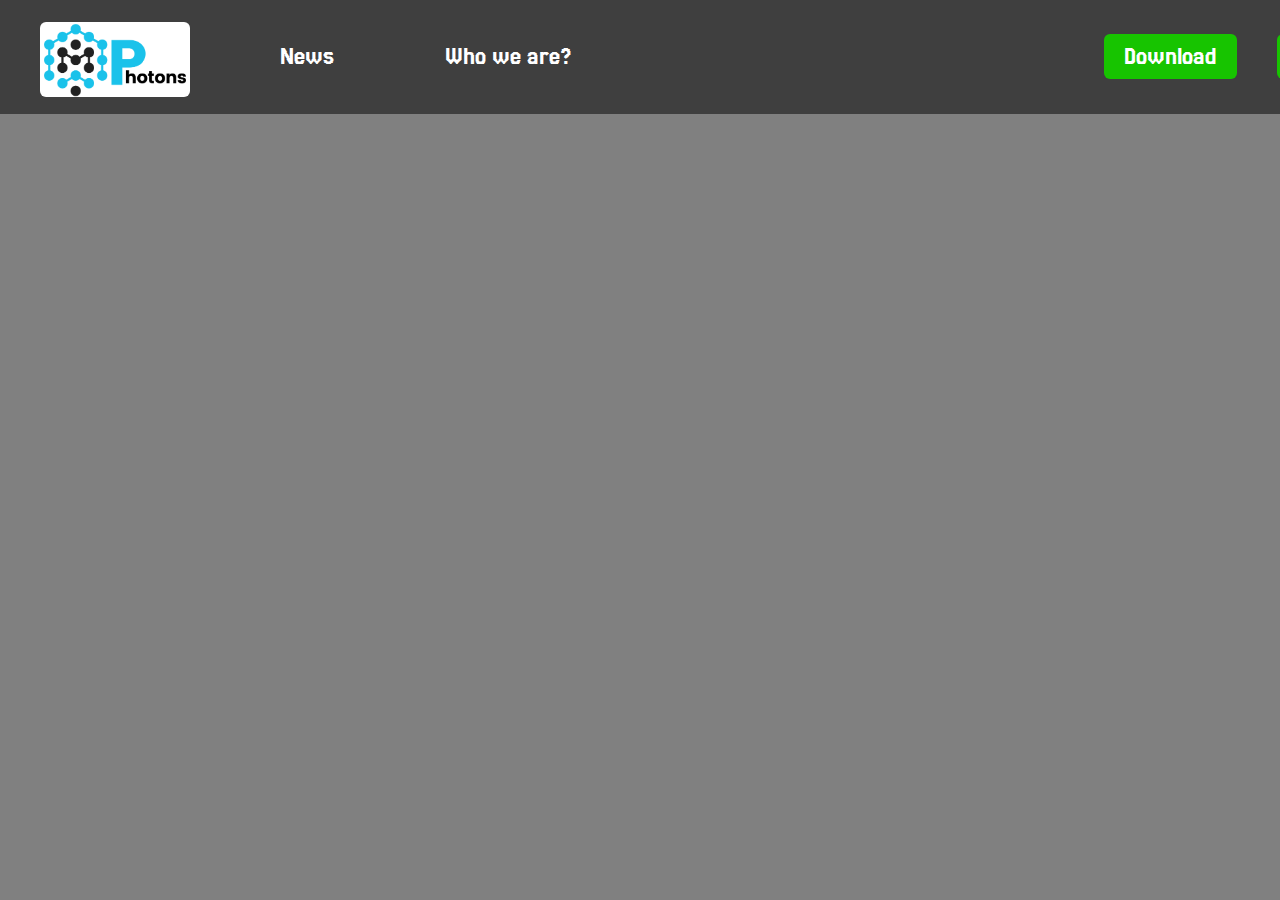
==== index.html @ 265318c2 "Committed the index" ====
<!DOCTYPE html>
<html lang="en">
<head>
    <meta charset="UTF-8">
    <meta name="viewport" content="width=device-width, initial-scale=1.0">
    <link rel="stylesheet" href="main.css">
    <link rel="preconnect" href="https://fonts.googleapis.com">
    <link rel="preconnect" href="https://fonts.gstatic.com" crossorigin>
    <link href="https://fonts.googleapis.com/css2?family=Jersey+25&display=swap" rel="stylesheet">
    <link rel="icon" href="favico.png" type="image/x-icon">
    <title>Photons Studios</title>
</head>
<body>
    <div class="container">
        <div class="black-strip">
            <a href="index.html">
                <img class="imge" src="Logo.png">
            </a>
            <a href="news.html" class="news-button">News&ensp;&ensp;&ensp;&ensp;&ensp;&ensp;&ensp;</a>
            <div class="dropdown">
                <span class="dropbtn">Who we are?</span>
                <div class="dropdown-content">
                    <a href="abt.html">About us</a>
                    <a href="abcr.html">About the creators</a>
                    <a href="abg.html">About the game</a>
                </div>
            </div>    
            <a href="link to download the game here" class="sign">Download </a>
            <a href="register.html" class="sign">Sign up</a>
        </div>
    </div>
    <script src="main.js"></script>

    <style>
        /* Add your mobile-specific CSS here */
        @media screen and (max-width: 600px) {
            /* Example styles for mobile devices */
            .container {
        width: 100%;
        padding: 0; /* Reset padding to ensure full width */
        margin: 0; /* Reset margin to ensure full width */
    }
    
    .black-strip {
        width: 100%;
        padding: 10px;
        margin: 0; /* Reset margin to ensure full width */
    }
            .news-button, .sign, .black-strip a, .imge, .dropdown-content a, .dropbtn {
        font-size: 18px;
    }

    .sign {
        padding: 8px 16px;
        left: 20px;
    }

    .imge {
        width: 100px;
        margin-right: 20px;
        margin-top: 5px;
        margin-left: 10px;
    }

    .black-strip {
        padding: 8px;
    }

    .dropdown-content {
        min-width: 150px;
        left: -16px;
    }

    .dropdown-content a {
        padding: 8px 12px;
        font-size: 14px;
    }
}
        
    </style>
</body>
</html>
---- main.css ----
body {
    background-color: #808080;
    margin: 0;
    padding: 0;
}

.container {
    position: relative;
width: 100%;
}
.black-strip {
    padding: 12px 0;
    text-align: left;
    font-size: 19px;
    color: #000000;
    background-color: rgb(63, 63, 63);
    width: 100%; /* Set width to 100% */
    display: flex;
    align-items: center;
}

.news-button {
    font-size: 25px;
    font-family: "Jersey 25", sans-serif;
    font-weight: 500;
    font-style: normal;
    position: relative;
    color: white;
    text-decoration: none;
}

.news-button::after {
    content: '';
    position: absolute;
    left: -15px;
    bottom: -15px;
    width: 60%;
    height: 4px;
    border-radius: 4px;
    background-color: transparent;
    transition: background-color 0.3s;
}

.news-button:hover::after {
    background-color: #ffffff;
}

.sign {
    font-size: 25px;
    font-family: "Jersey 25", sans-serif;
    font-weight: 500;
    font-style: normal;
    position: relative;
    left: 40%;
    color: white;
    text-decoration: none;
    padding: 10px 20px; /* Adjust padding as needed */
    border-radius: 6px; /* Adjust border-radius for curved edges */
    background-color: #17c400; /* Change to red */
    transition: background-color 0.3s, box-shadow 0.3s; /* Add transitions */
}

.sign:hover {
    background-color: #0e7500; /* Darker red on hover */
    color: white;
}




.black-strip a {
    color: #ffffff;
    text-decoration: none;
    margin: 0 20px;
}

.content {
    margin-top: 20px;
    margin-left: 20px;
}

.imge {
    width: 150px;
    border-radius: 6px;
    height: auto;
    margin-right: 50px;
    margin-top: 10px;
    margin-left: 20px;
}


/* Style the dropdown button */
.dropdown {
    position: relative;
}

.dropdown-content {
    display: none;
    position: absolute;
    min-width: 190px;
    left: -26px;
    box-shadow: 0 8px 16px 0 rgba(0, 0, 0, 0.2);
    border-radius: 6px;
    z-index: 1;
    background-color: #f9f9f9;
    padding: 10px 0;
    opacity: 0;
    transition: opacity 0.3s ease; /* Adding transition for opacity */
    animation: In 0.3s forwards; /* Text sliding-in animation */
}
@keyframes In {
    from {
        transform: translateX(-40%);
    }
    to {
        transform: translateX(0);
        opacity: 1;
    }
}
.dropdown:hover .dropdown-content {
    display: block;
    opacity: 1; /* Fade-in effect */
}

.dropdown-content a {
    display: block;
    padding: 8px 15px;
    text-decoration: none;
    color: black;
    font-size: 17px;
    font-family: "Roboto Condensed", sans-serif;
    font-style: normal;
    opacity: 0;
    white-space: nowrap; /* Prevents wrapping */
    overflow: hidden; /* Hides overflowed text */
    animation: slideIn 0.5s forwards; /* Text sliding-in animation */
}

@keyframes slideIn {
    from {
        transform: translateX(-40%);
    }
    to {
        transform: translateX(0);
        opacity: 1;
    }
}


.dropdown-content a {
    display: block;
    padding: 8px 15px;
    text-decoration: none;
    color: black;
    font-size: 17px;
    font-family: "Roboto Condensed", sans-serif;
    font-style: normal;
    opacity: 0;
    transition: opacity 0.3s ease; /* Adding transition for opacity */
}

.dropdown-content a:hover {
    background-color: #e4e4e4;
    border-radius: 6px;
    position: relative;
    opacity: 1; /* Text fade-in effect on hover */
}

.dropdown-content a:hover::before {
    content: '';
    position: absolute;
    top: 0;
    left: 0;
    width: 100%;
    height: 3px;
    border-radius: 4px;
    background-color: #727272;
}

.dropbtn {
    background: none;
    border: none;
    font-size: 25px;
    font-family: "Jersey 25", sans-serif;
    font-weight: 500; 
    font-style: normal;
    text-decoration: none;
    color: #ffffff;
    cursor: pointer;
    padding: 0;
}
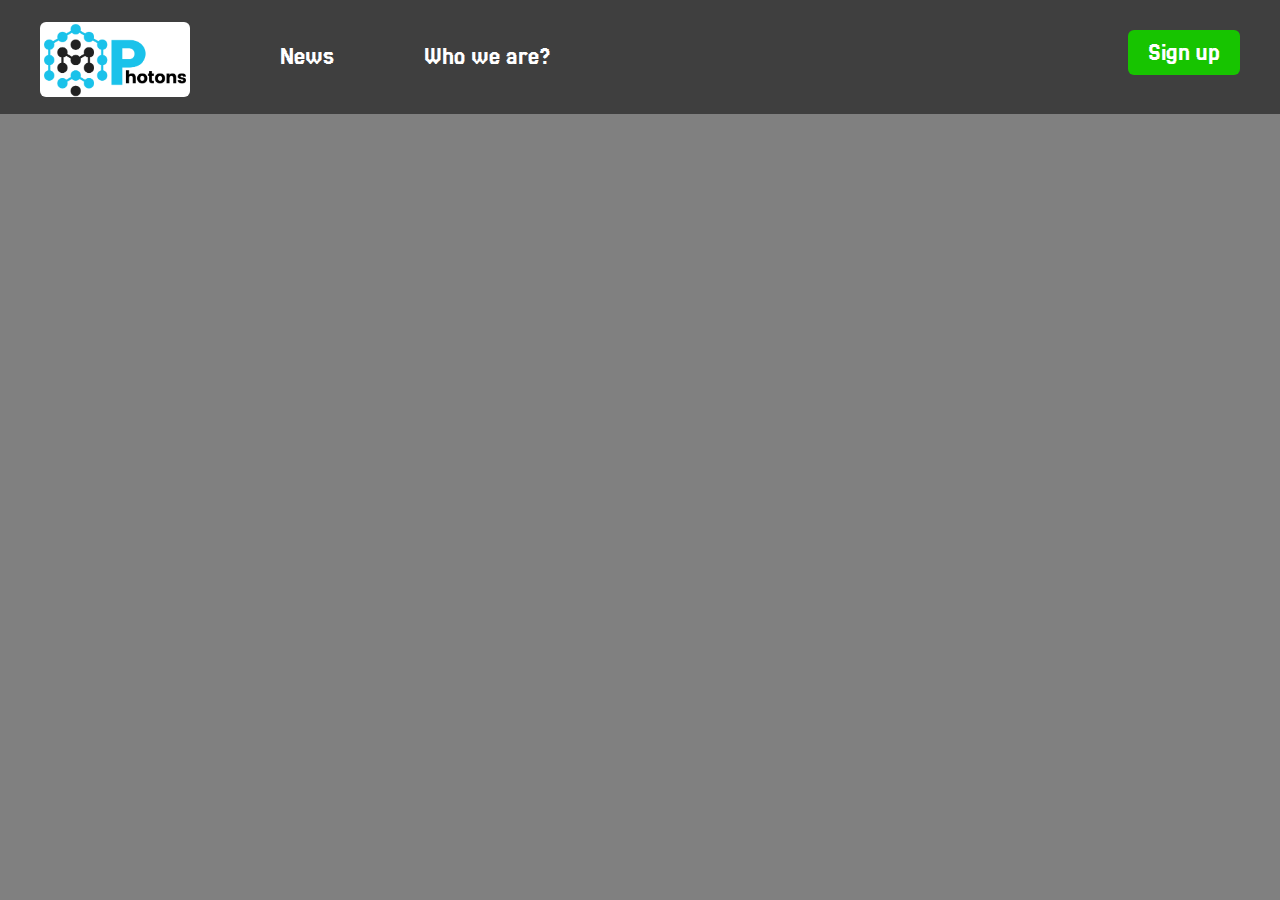
==== commit 95d7e183: "Add files via upload" ====
--- a/index.html
+++ b/index.html
@@ -16,7 +16,7 @@
             <a href="index.html">
                 <img class="imge" src="Logo.png">
             </a>
-            <a href="news.html" class="news-button">News&ensp;&ensp;&ensp;&ensp;&ensp;&ensp;&ensp;</a>
+            <a href="news.html" class="news-button">News</a>
             <div class="dropdown">
                 <span class="dropbtn">Who we are?</span>
                 <div class="dropdown-content">
@@ -25,58 +25,10 @@
                     <a href="abg.html">About the game</a>
                 </div>
             </div>    
-            <a href="link to download the game here" class="sign">Download </a>
             <a href="register.html" class="sign">Sign up</a>
         </div>
     </div>
     <script src="main.js"></script>
 
-    <style>
-        /* Add your mobile-specific CSS here */
-        @media screen and (max-width: 600px) {
-            /* Example styles for mobile devices */
-            .container {
-        width: 100%;
-        padding: 0; /* Reset padding to ensure full width */
-        margin: 0; /* Reset margin to ensure full width */
-    }
-    
-    .black-strip {
-        width: 100%;
-        padding: 10px;
-        margin: 0; /* Reset margin to ensure full width */
-    }
-            .news-button, .sign, .black-strip a, .imge, .dropdown-content a, .dropbtn {
-        font-size: 18px;
-    }
-
-    .sign {
-        padding: 8px 16px;
-        left: 20px;
-    }
-
-    .imge {
-        width: 100px;
-        margin-right: 20px;
-        margin-top: 5px;
-        margin-left: 10px;
-    }
-
-    .black-strip {
-        padding: 8px;
-    }
-
-    .dropdown-content {
-        min-width: 150px;
-        left: -16px;
-    }
-
-    .dropdown-content a {
-        padding: 8px 12px;
-        font-size: 14px;
-    }
-}
-        
-    </style>
 </body>
 </html>
--- a/main.css
+++ b/main.css
@@ -7,8 +7,9 @@
 
 .container {
     position: relative;
-width: 100%;
+    width: 100%;
 }
+
 .black-strip {
     padding: 12px 0;
     text-align: left;
@@ -20,15 +21,6 @@
     align-items: center;
 }
 
-.news-button {
-    font-size: 25px;
-    font-family: "Jersey 25", sans-serif;
-    font-weight: 500;
-    font-style: normal;
-    position: relative;
-    color: white;
-    text-decoration: none;
-}
 
 .news-button::after {
     content: '';
@@ -51,8 +43,9 @@
     font-family: "Jersey 25", sans-serif;
     font-weight: 500;
     font-style: normal;
-    position: relative;
-    left: 40%;
+    position: fixed;
+    top: 30px; /* Adjust this value to move it down */
+    right: 20px;
     color: white;
     text-decoration: none;
     padding: 10px 20px; /* Adjust padding as needed */
@@ -60,6 +53,8 @@
     background-color: #17c400; /* Change to red */
     transition: background-color 0.3s, box-shadow 0.3s; /* Add transitions */
 }
+
+
 
 .sign:hover {
     background-color: #0e7500; /* Darker red on hover */
@@ -177,7 +172,6 @@
     border-radius: 4px;
     background-color: #727272;
 }
-
 .dropbtn {
     background: none;
     border: none;
@@ -189,4 +183,16 @@
     color: #ffffff;
     cursor: pointer;
     padding: 0;
+    margin-left: 70px; /* Adjust margin as needed */
 }
+
+.news-button {
+    font-size: 25px;
+    font-family: "Jersey 25", sans-serif;
+    font-weight: 500;
+    font-style: normal;
+    position: relative;
+    color: white;
+    text-decoration: none;
+    margin-left: 0; /* Reset margin */
+}
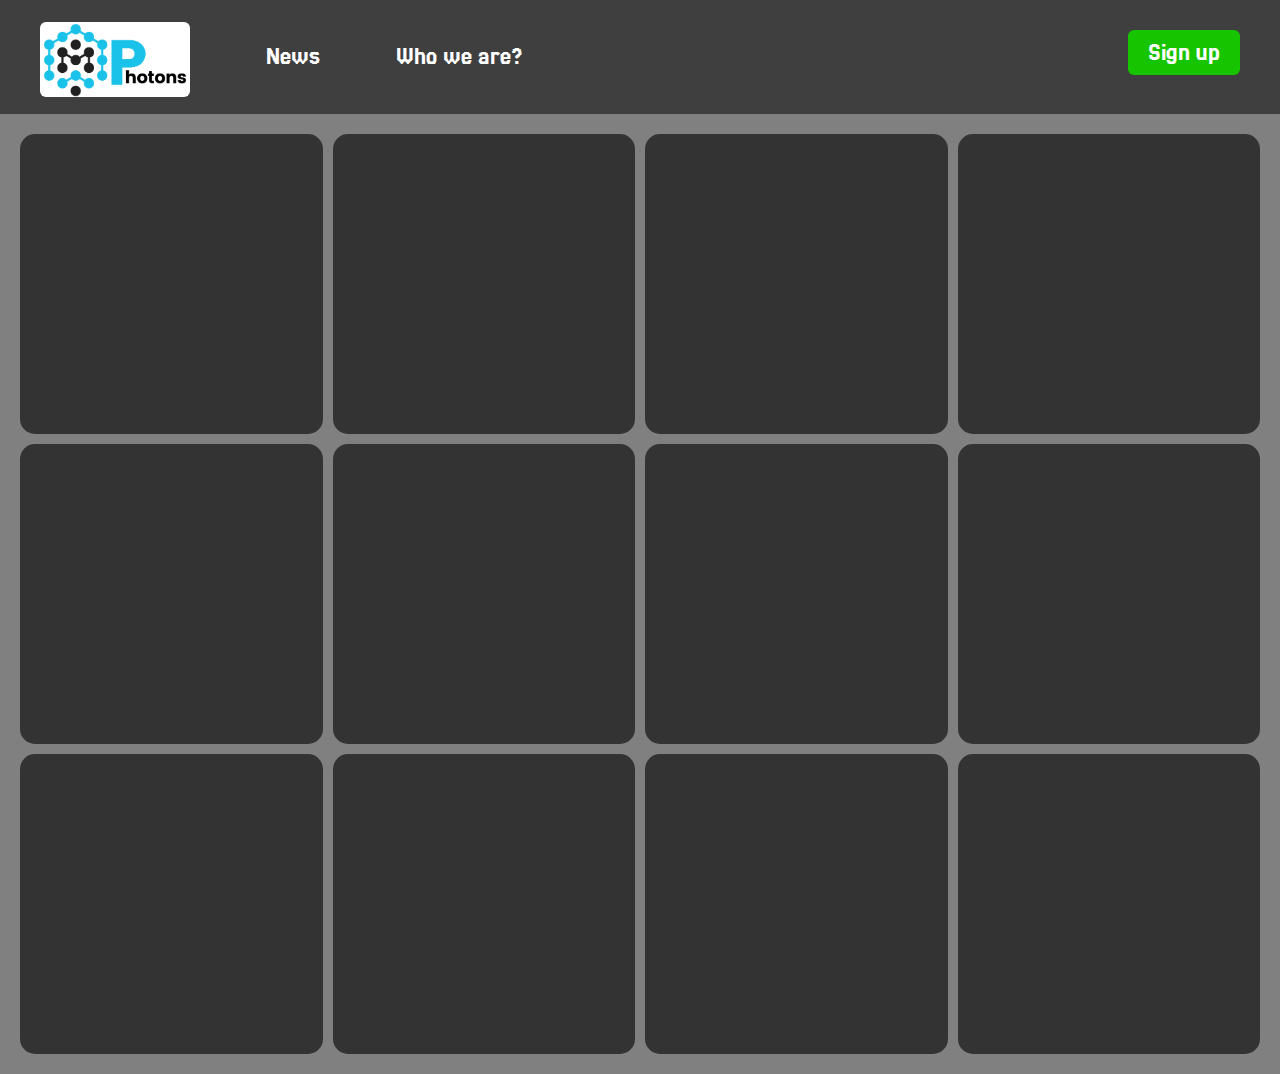
==== commit 604aec5c: "Add files via upload" ====
--- a/index.html
+++ b/index.html
@@ -16,9 +16,9 @@
             <a href="index.html">
                 <img class="imge" src="Logo.png">
             </a>
-            <a href="news.html" class="news-button">News</a>
+            <button class="news-button" onclick="location.href='news.html'">News</button>
             <div class="dropdown">
-                <span class="dropbtn">Who we are?</span>
+                <button class="dropbtn">Who we are?</button>
                 <div class="dropdown-content">
                     <a href="abt.html">About us</a>
                     <a href="abcr.html">About the creators</a>
@@ -28,7 +28,90 @@
             <a href="register.html" class="sign">Sign up</a>
         </div>
     </div>
+    <div class="grid">
+        <!-- Grid items -->
+        <div class="grid-item"></div>
+        <div class="grid-item"></div>
+        <div class="grid-item"></div>
+        <div class="grid-item"></div>
+        <div class="grid-item"></div>
+        <div class="grid-item"></div>
+        <div class="grid-item"></div>
+        <div class="grid-item"></div>
+        <div class="grid-item"></div>
+        <div class="grid-item"></div>
+        <div class="grid-item"></div>
+        <div class="grid-item"></div>
+    </div>
+</div>
     <script src="main.js"></script>
 
+    <style>
+@media screen and (max-width: 600px) {
+    /* Adjusted styles for mobile devices */
+    .container {
+        width: 100%;
+    }
+    
+    .black-strip {
+        width: 100%;
+        padding: 8px 0; /* Decreased padding for smaller screens */
+    }
+    
+    .news-button, .sign, .black-strip a, .imge, .dropdown-content a, .dropbtn {
+        font-size: 16px; /* Decreased font size for smaller screens */
+    }
+
+    .sign {
+        position: absolute;
+        top: 10px;
+        right: 0;
+        margin: 8px; /* Adjusted margin */
+    }
+
+    .imge {
+        width: 80px; /* Decreased width for smaller screens */
+        margin-right: 10px; /* Decreased margin for smaller screens */
+        margin-top: 0;
+        margin-left: 5px; /* Adjusted margin for smaller screens */
+    }
+
+    .black-strip {
+        padding: 8px 0; /* Decreased padding for smaller screens */
+    }
+
+    .dropdown-content {
+        min-width: 180px; /* Decreased min-width for smaller screens */
+        left: -12px; /* Adjusted left position */
+    }
+
+    .dropdown-content a {
+        padding: 8px 0; /* Decreased padding for smaller screens */
+        font-size: 16px; /* Decreased font size for smaller screens */
+    }
+
+    .dropbtn {
+        margin-left: 30px; /* Adjusted margin */
+    }
+    .grid {
+    display: grid;
+    grid-template-columns: repeat(2, 1fr);
+    grid-auto-rows: 200px; /* Adjust row height to make them smaller squares */
+    grid-gap: 10px; /* Adjust gap between grid items */
+    margin: 20px 20px; /* Adjust margin as needed */
+}
+
+.grid-item {
+    background-color: #333; /* Dark gray background color */
+    border-radius: 15px; /* Curved border */
+    transition: transform 0.3s ease; /* Smooth transition for hover effect */
+}
+
+.grid-item:hover {
+    transform: scale(1.05); /* Enlarge the box on hover */
+}
+
+}
+    </style>
 </body>
 </html>
--- a/main.css
+++ b/main.css
@@ -22,21 +22,7 @@
 }
 
 
-.news-button::after {
-    content: '';
-    position: absolute;
-    left: -15px;
-    bottom: -15px;
-    width: 60%;
-    height: 4px;
-    border-radius: 4px;
-    background-color: transparent;
-    transition: background-color 0.3s;
-}
-
-.news-button:hover::after {
-    background-color: #ffffff;
-}
+
 
 .sign {
     font-size: 25px;
@@ -94,7 +80,7 @@
     display: none;
     position: absolute;
     min-width: 190px;
-    left: -26px;
+    right: -39px;
     box-shadow: 0 8px 16px 0 rgba(0, 0, 0, 0.2);
     border-radius: 6px;
     z-index: 1;
@@ -146,21 +132,23 @@
 .dropdown-content a {
     display: block;
     padding: 8px 15px;
+    left: 10px;
     text-decoration: none;
     color: black;
     font-size: 17px;
     font-family: "Roboto Condensed", sans-serif;
     font-style: normal;
     opacity: 0;
-    transition: opacity 0.3s ease; /* Adding transition for opacity */
+    
 }
 
 .dropdown-content a:hover {
     background-color: #e4e4e4;
     border-radius: 6px;
     position: relative;
-    opacity: 1; /* Text fade-in effect on hover */
-}
+   
+}
+
 
 .dropdown-content a:hover::before {
     content: '';
@@ -192,7 +180,37 @@
     font-weight: 500;
     font-style: normal;
     position: relative;
+    background: transparent;
+    border: none;
     color: white;
     text-decoration: none;
     margin-left: 0; /* Reset margin */
 }
+.news-button::after {
+    content: '';
+    position: absolute;
+    left: 0; /* Adjusted left position */
+    top: 35px; /* Adjusted bottom position */
+    width: 100%; /* Span the entire width of the button */
+    height: 4px;
+    border-radius: 4px;
+    background-color: transparent;
+    transition: background-color 0.3s;
+}
+.grid {
+    display: grid;
+    grid-template-columns: repeat(4, 1fr);
+    grid-auto-rows: 300px; /* Adjust row height to make them smaller squares */
+    grid-gap: 10px; /* Adjust gap between grid items */
+    margin: 20px 20px; /* Adjust margin as needed */
+}
+
+.grid-item {
+    background-color: #333; /* Dark gray background color */
+    border-radius: 15px; /* Curved border */
+    transition: transform 0.3s ease; /* Smooth transition for hover effect */
+}
+
+.grid-item:hover {
+    transform: scale(1.05); /* Enlarge the box on hover */
+}
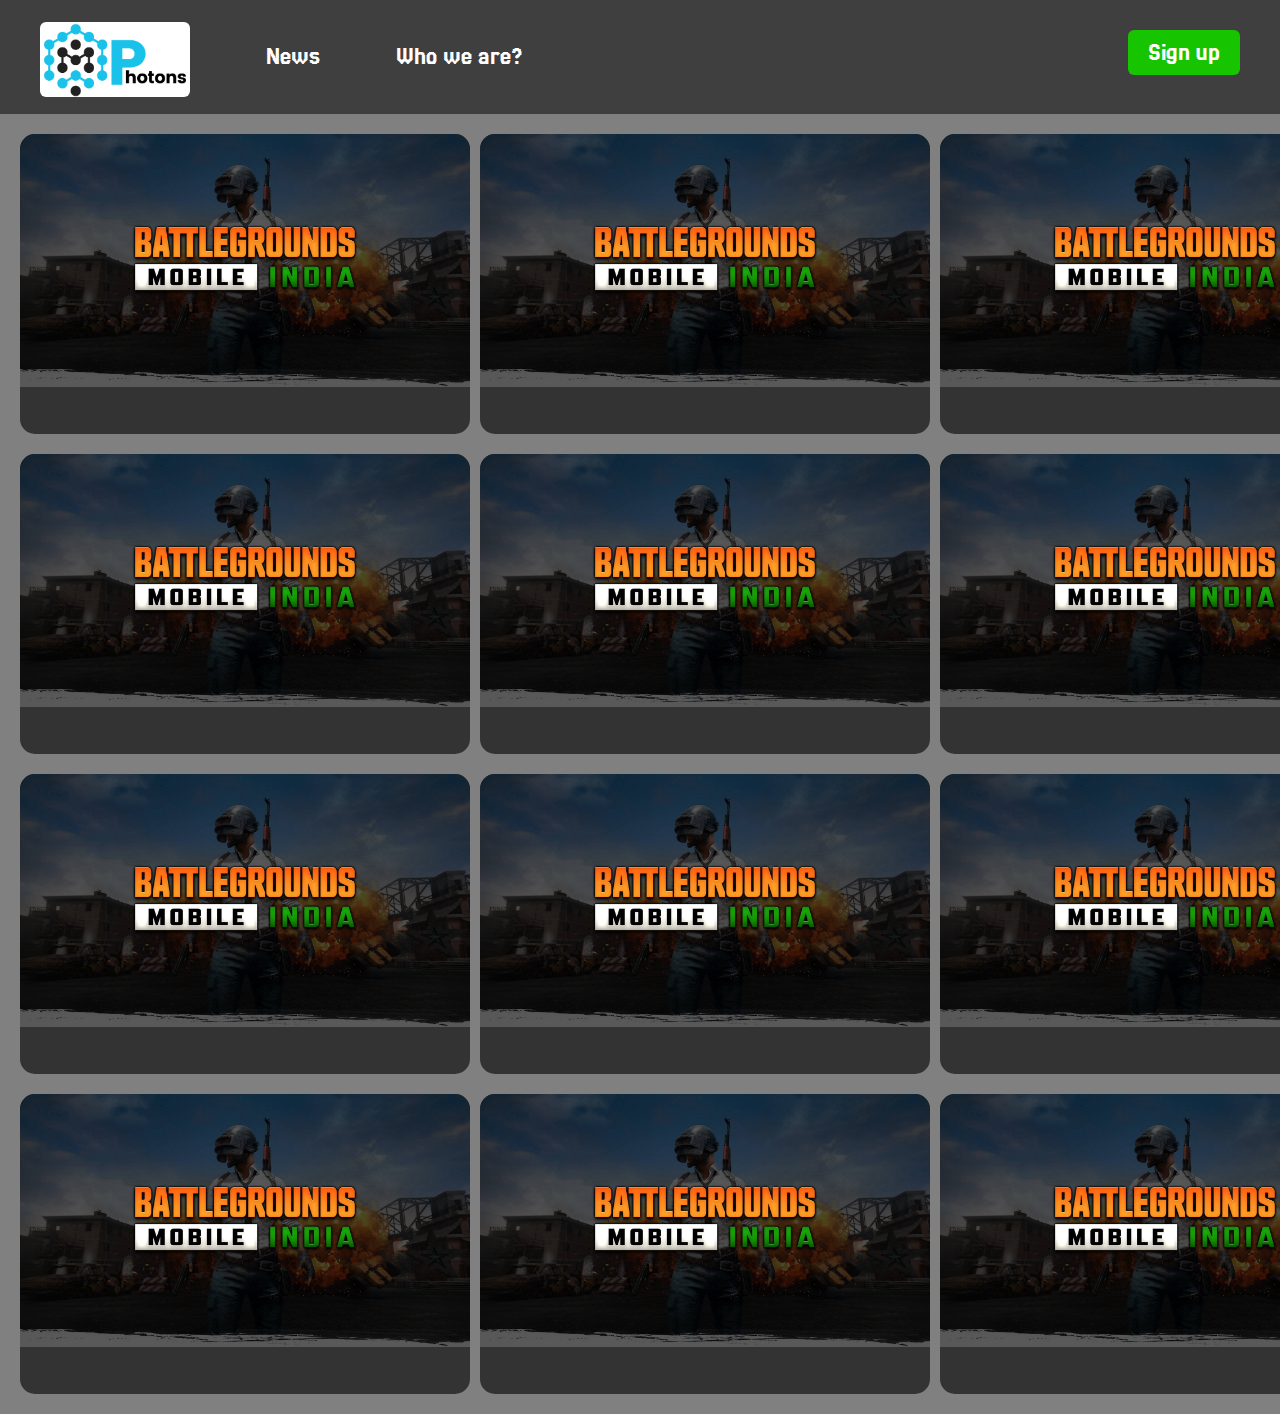
==== commit 248f0c71: "Add files via upload" ====
--- a/index.html
+++ b/index.html
@@ -29,26 +29,72 @@
         </div>
     </div>
     <div class="grid">
-        <!-- Grid items -->
-        <div class="grid-item"></div>
-        <div class="grid-item"></div>
-        <div class="grid-item"></div>
-        <div class="grid-item"></div>
-        <div class="grid-item"></div>
-        <div class="grid-item"></div>
-        <div class="grid-item"></div>
-        <div class="grid-item"></div>
-        <div class="grid-item"></div>
-        <div class="grid-item"></div>
-        <div class="grid-item"></div>
-        <div class="grid-item"></div>
+        <div class="grid-item">
+            <img class="grid-img" src="bgmi.jpg" alt="Image 1">
+        </div>
+        <div class="grid-item">
+            <img class="grid-img" src="bgmi.jpg" alt="Image 2">
+        </div>
+        <div class="grid-item">
+            <img class="grid-img" src="bgmi.jpg" alt="Image 3">
+        </div>
+        <div class="grid-item">
+            <img class="grid-img" src="bgmi.jpg" alt="Image 4">
+        </div>
     </div>
+    <div class="grid">
+        <div class="grid-item">
+            <img class="grid-img" src="bgmi.jpg" alt="Image 5">
+        </div>
+        <div class="grid-item">
+            <img class="grid-img" src="bgmi.jpg" alt="Image 6">
+        </div>
+        <div class="grid-item">
+            <img class="grid-img" src="bgmi.jpg" alt="Image 7">
+        </div>
+        <div class="grid-item">
+            <img class="grid-img" src="bgmi.jpg" alt="Image 8">
+        </div>
+    </div>
+    <div class="grid">
+        <div class="grid-item">
+            <img class="grid-img" src="bgmi.jpg" alt="Image 1">
+        </div>
+        <div class="grid-item">
+            <img class="grid-img" src="bgmi.jpg" alt="Image 2">
+        </div>
+        <div class="grid-item">
+            <img class="grid-img" src="bgmi.jpg" alt="Image 3">
+        </div>
+        <div class="grid-item">
+            <img class="grid-img" src="bgmi.jpg" alt="Image 4">
+        </div>
+    </div>
+    <div class="grid">
+        <div class="grid-item">
+            <img class="grid-img" src="bgmi.jpg" alt="Image 5">
+        </div>
+        <div class="grid-item">
+            <img class="grid-img" src="bgmi.jpg" alt="Image 6">
+        </div>
+        <div class="grid-item">
+            <img class="grid-img" src="bgmi.jpg" alt="Image 7">
+        </div>
+        <div class="grid-item">
+            <img class="grid-img" src="bgmi.jpg" alt="Image 8">
+        </div>
+    </div>
+        
 </div>
     <script src="main.js"></script>
 
     <style>
 @media screen and (max-width: 600px) {
     /* Adjusted styles for mobile devices */
+    body {
+    margin: 0;
+}
+
     .container {
         width: 100%;
     }
@@ -61,16 +107,18 @@
     .news-button, .sign, .black-strip a, .imge, .dropdown-content a, .dropbtn {
         font-size: 16px; /* Decreased font size for smaller screens */
     }
+    .sign {
+    position: fixed !important;
+    top: 10px !important;
+    right: 10px !important;
+    margin: 0 !important;
+    font-size: 14px; /* Decreased font size */
+    padding: 5px 9px; /* Decreased padding */
+}
 
-    .sign {
-        position: absolute;
-        top: 10px;
-        right: 0;
-        margin: 8px; /* Adjusted margin */
-    }
 
     .imge {
-        width: 80px; /* Decreased width for smaller screens */
+        width: 60px; /* Decreased width for smaller screens */
         margin-right: 10px; /* Decreased margin for smaller screens */
         margin-top: 0;
         margin-left: 5px; /* Adjusted margin for smaller screens */
@@ -112,6 +160,7 @@
 }
 
 }
+
     </style>
 </body>
 </html>
--- a/main.css
+++ b/main.css
@@ -199,8 +199,8 @@
 }
 .grid {
     display: grid;
-    grid-template-columns: repeat(4, 1fr);
-    grid-auto-rows: 300px; /* Adjust row height to make them smaller squares */
+    grid-template-columns: repeat(4, minmax(450px, 1fr)); /* Adjusted width for smaller squares */
+    grid-auto-rows: 300px; /* Adjusted height for smaller squares */
     grid-gap: 10px; /* Adjust gap between grid items */
     margin: 20px 20px; /* Adjust margin as needed */
 }
@@ -209,7 +209,13 @@
     background-color: #333; /* Dark gray background color */
     border-radius: 15px; /* Curved border */
     transition: transform 0.3s ease; /* Smooth transition for hover effect */
-}
+    overflow: hidden; /* Prevent images from distorting the layout */
+}
+.grid-img {
+    max-width: 100%; /* Make the width of the image maximum 100% of the container */
+    max-height: 100%; /* Make the height of the image maximum 100% of the container */
+}
+
 
 .grid-item:hover {
     transform: scale(1.05); /* Enlarge the box on hover */
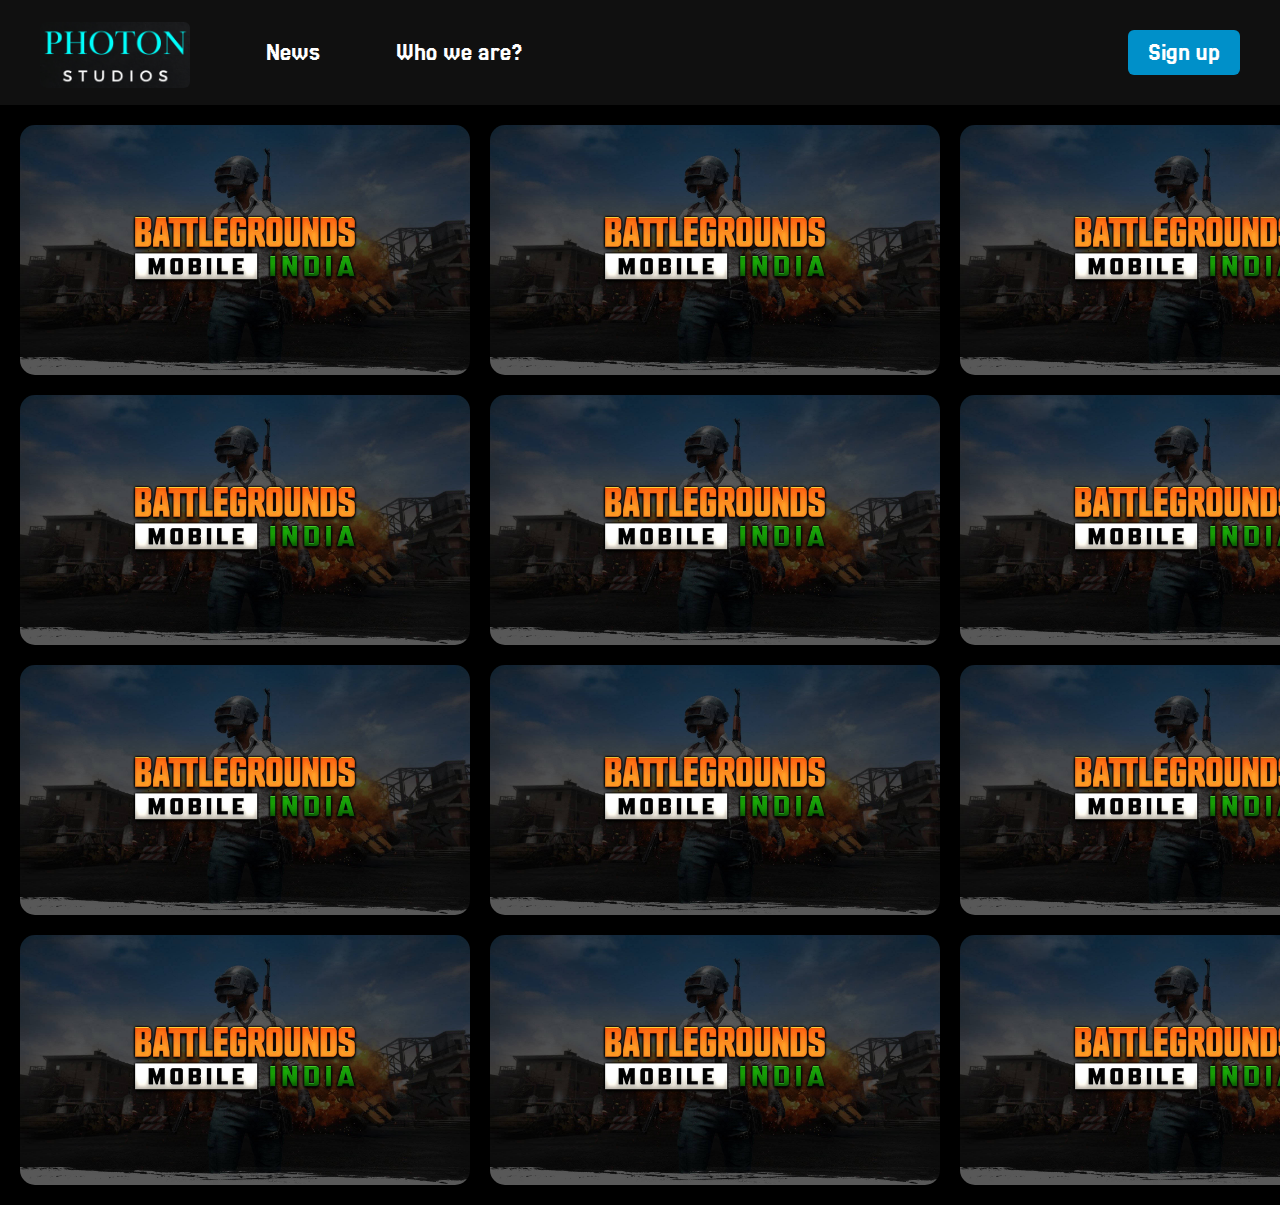
==== commit eac8fb92: "Add files via upload" ====
--- a/index.html
+++ b/index.html
@@ -7,14 +7,14 @@
     <link rel="preconnect" href="https://fonts.googleapis.com">
     <link rel="preconnect" href="https://fonts.gstatic.com" crossorigin>
     <link href="https://fonts.googleapis.com/css2?family=Jersey+25&display=swap" rel="stylesheet">
-    <link rel="icon" href="favico.png" type="image/x-icon">
-    <title>Photons Studios</title>
+    <link rel="icon" href="LOGO.png" type="image/x-icon" >
+    <title>Photon Studios</title>
 </head>
 <body>
     <div class="container">
         <div class="black-strip">
             <a href="index.html">
-                <img class="imge" src="Logo.png">
+                <img class="imge" src="NEW.png">
             </a>
             <button class="news-button" onclick="location.href='news.html'">News</button>
             <div class="dropdown">
@@ -143,8 +143,9 @@
     }
     .grid {
     display: grid;
-    grid-template-columns: repeat(2, 1fr);
-    grid-auto-rows: 200px; /* Adjust row height to make them smaller squares */
+    grid-template-columns: repeat(2, minmax(100px, 1fr)); /* Adjusted width for smaller squares */
+    grid-auto-rows: 120px; /* Adjust row height to make them smaller squares */
+    column-gap: 10px; /* Adjust horizontal gap between grid items */
     grid-gap: 10px; /* Adjust gap between grid items */
     margin: 20px 20px; /* Adjust margin as needed */
 }
--- a/main.css
+++ b/main.css
@@ -1,6 +1,6 @@
 
 body {
-    background-color: #808080;
+    background-color: #000000;
     margin: 0;
     padding: 0;
 }
@@ -15,7 +15,7 @@
     text-align: left;
     font-size: 19px;
     color: #000000;
-    background-color: rgb(63, 63, 63);
+    background-color: rgba(32, 32, 32,0.5);
     width: 100%; /* Set width to 100% */
     display: flex;
     align-items: center;
@@ -36,17 +36,16 @@
     text-decoration: none;
     padding: 10px 20px; /* Adjust padding as needed */
     border-radius: 6px; /* Adjust border-radius for curved edges */
-    background-color: #17c400; /* Change to red */
+    background-color: #0090c9; /* Change to red */
     transition: background-color 0.3s, box-shadow 0.3s; /* Add transitions */
 }
 
 
 
 .sign:hover {
-    background-color: #0e7500; /* Darker red on hover */
+    background-color: #004d80; /* Darker red on hover */
     color: white;
 }
-
 
 
 
@@ -200,8 +199,9 @@
 .grid {
     display: grid;
     grid-template-columns: repeat(4, minmax(450px, 1fr)); /* Adjusted width for smaller squares */
-    grid-auto-rows: 300px; /* Adjusted height for smaller squares */
-    grid-gap: 10px; /* Adjust gap between grid items */
+    grid-auto-rows: 250px; /* Adjusted height for smaller squares */
+    column-gap: 20px; /* Adjust horizontal gap between grid items */
+    row-gap: 10px; /* Adjust vertical gap between grid items */
     margin: 20px 20px; /* Adjust margin as needed */
 }
 
@@ -211,9 +211,11 @@
     transition: transform 0.3s ease; /* Smooth transition for hover effect */
     overflow: hidden; /* Prevent images from distorting the layout */
 }
+
 .grid-img {
     max-width: 100%; /* Make the width of the image maximum 100% of the container */
     max-height: 100%; /* Make the height of the image maximum 100% of the container */
+    width: 100%;
 }
 
 
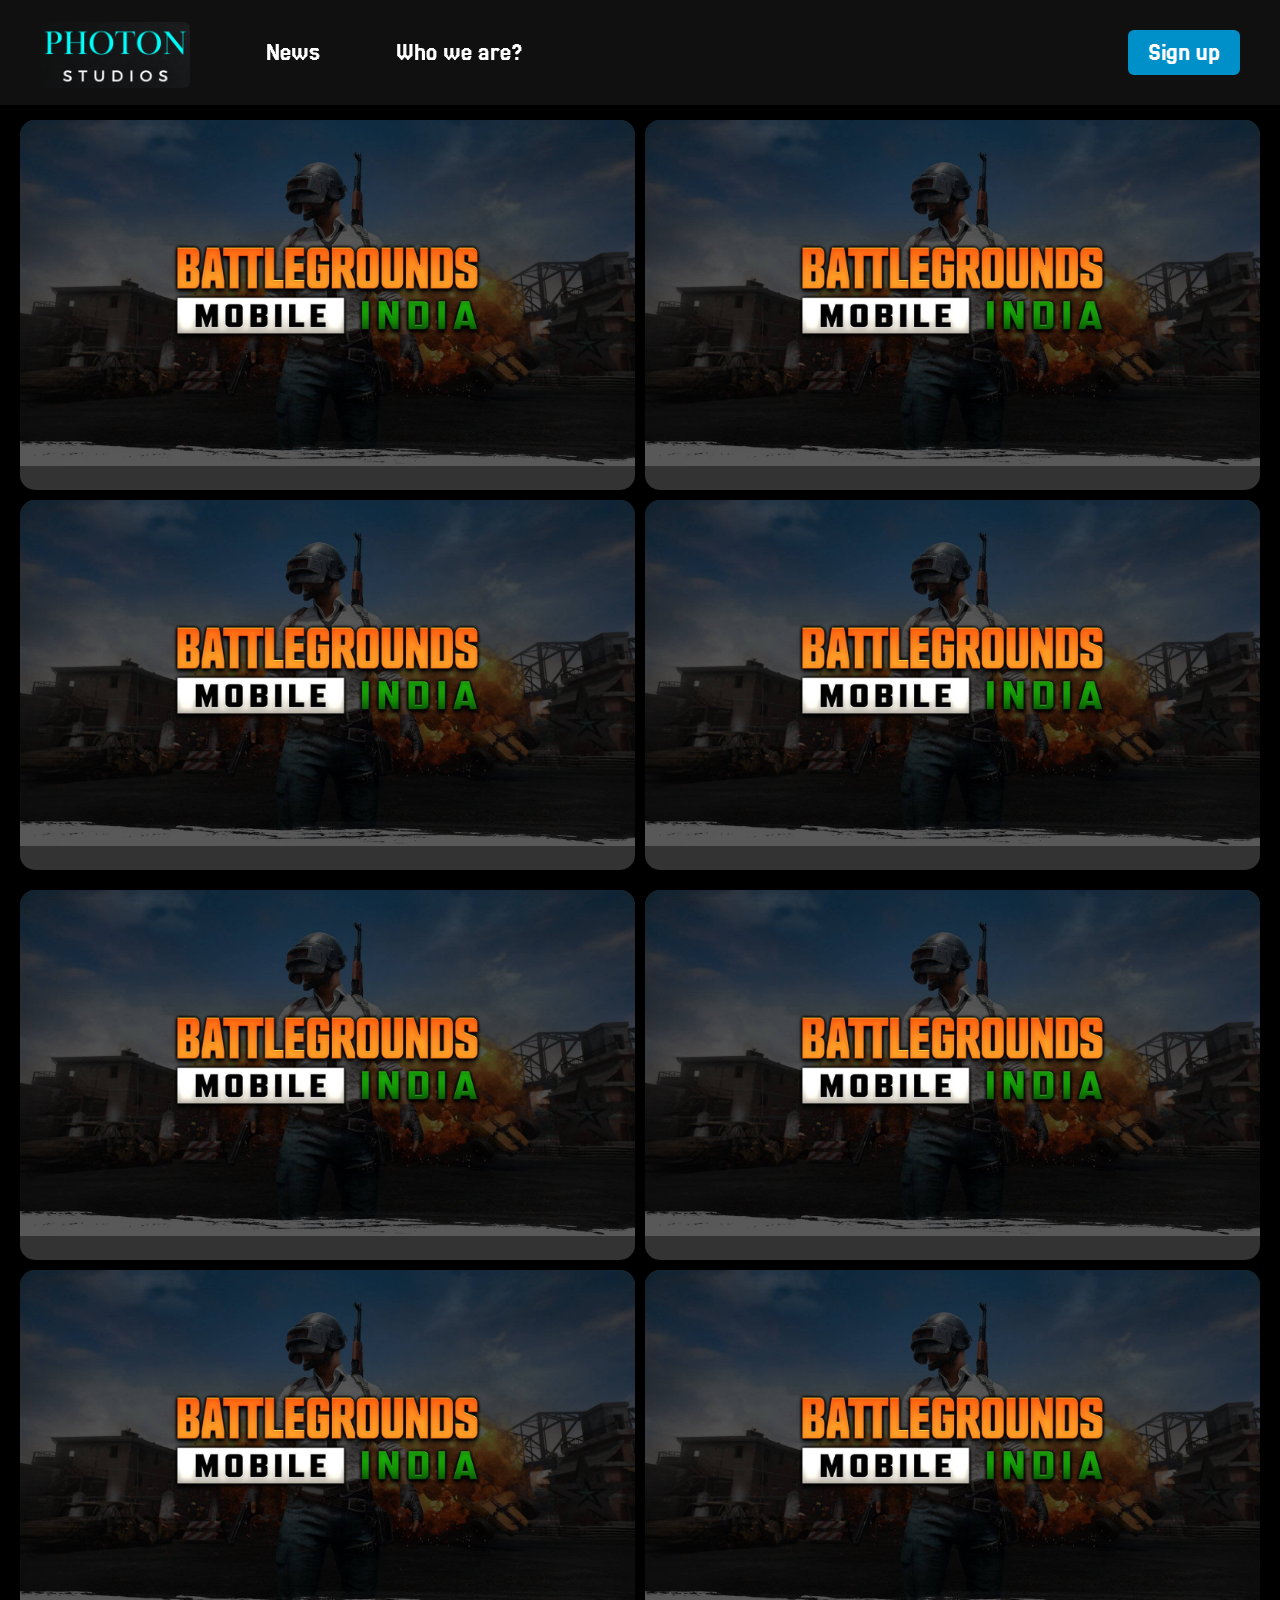
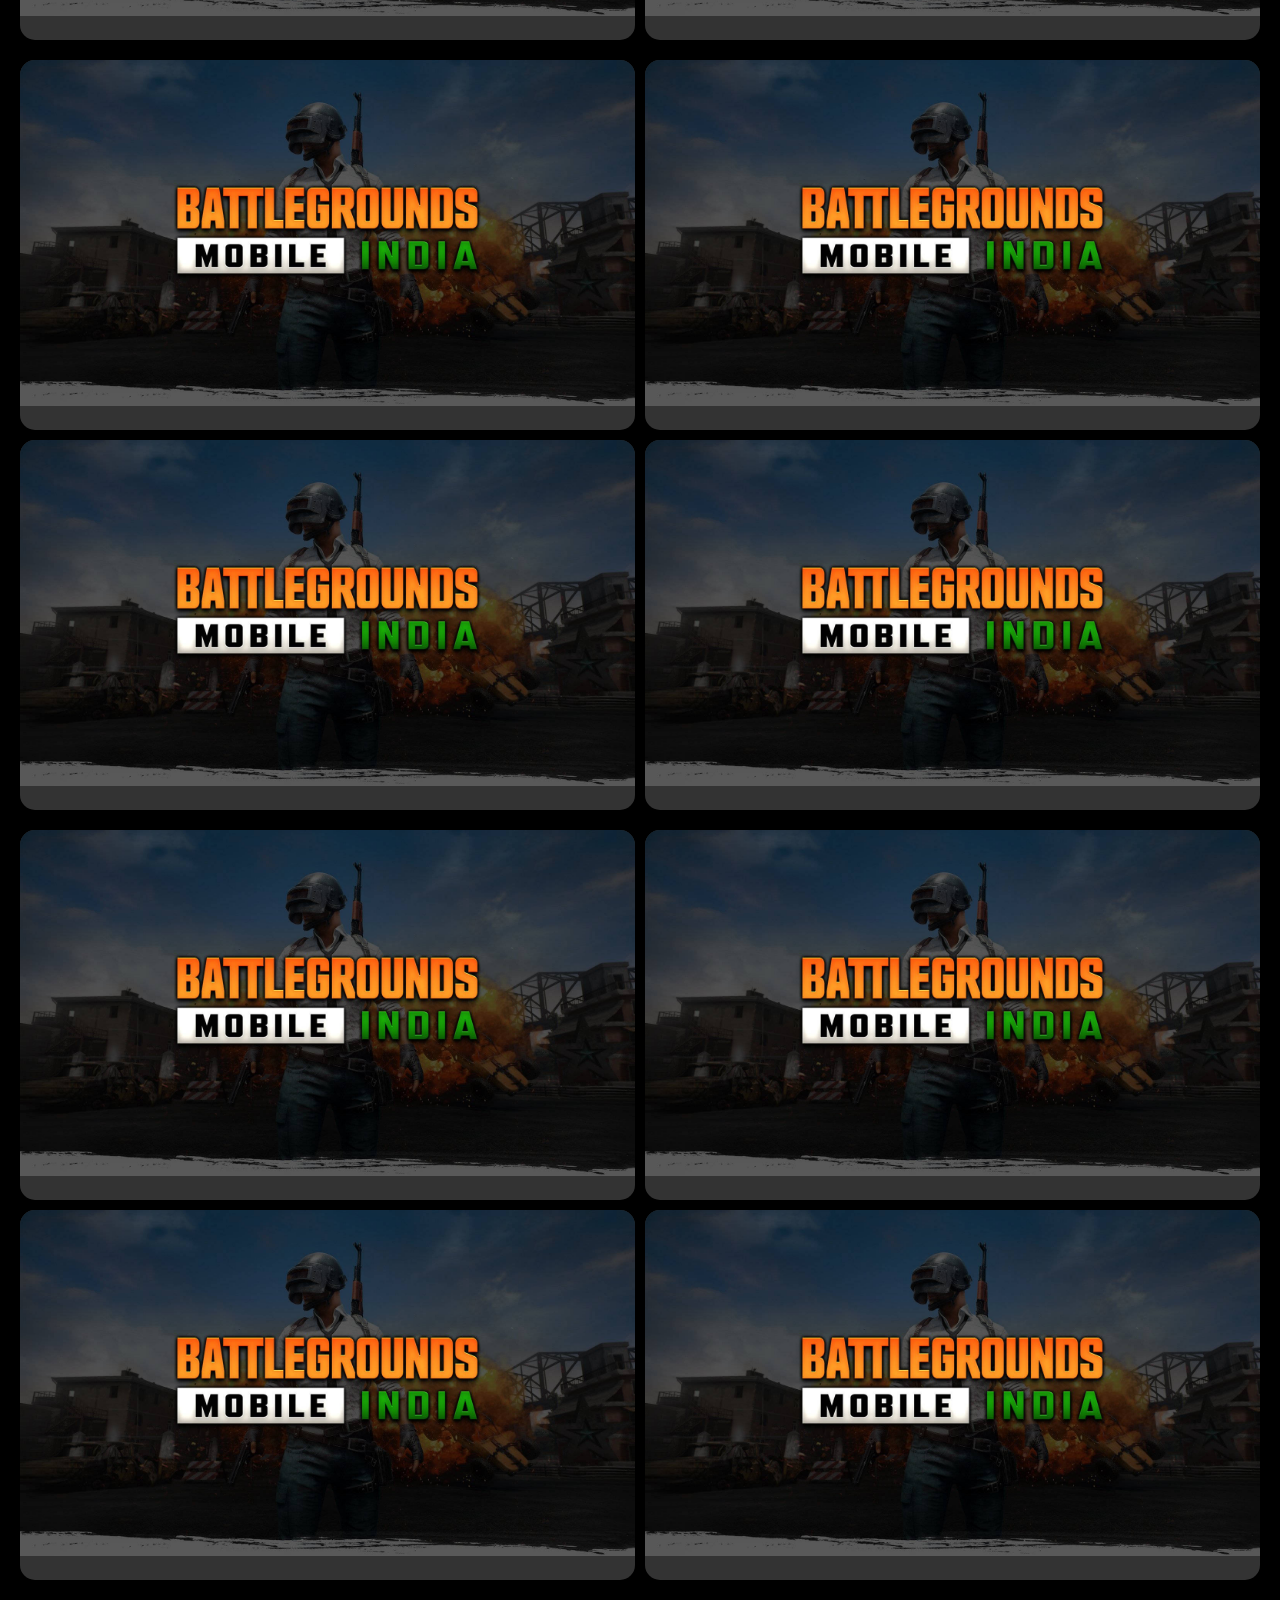
==== commit 1cf3d2d6: "Add files via upload" ====
--- a/index.html
+++ b/index.html
@@ -161,7 +161,16 @@
 }
 
 }
-
+@media only screen and (min-width: 800px) and (max-width: 1910px) {
+    .grid {
+    display: grid;
+    grid-template-columns: repeat(2, minmax(100px, 1fr)); /* Adjusted width for smaller squares */
+    grid-auto-rows: 370px; /* Adjust row height to make them smaller squares */
+    column-gap: 10px; /* Adjust horizontal gap between grid items */
+    grid-gap: 10px; /* Adjust gap between grid items */
+    margin: 20px 20px; /* Adjust margin as needed */
+}
+}
     </style>
 </body>
 </html>
--- a/main.css
+++ b/main.css
@@ -1,52 +1,76 @@
 
 body {
+    margin: 0;
+    font-family: Arial, sans-serif;
     background-color: #000000;
-    margin: 0;
-    padding: 0;
+    padding-top: 60px; /* Adjust according to the height of .black-strip */
 }
 
 .container {
     position: relative;
     width: 100%;
+    padding: 20px;
+    box-sizing: border-box; /* Ensure padding is included in width */
 }
 
 .black-strip {
+    position: fixed;
+    top: 0;
+    left: 0;
+    width: 100%;
     padding: 12px 0;
     text-align: left;
     font-size: 19px;
     color: #000000;
-    background-color: rgba(32, 32, 32,0.5);
-    width: 100%; /* Set width to 100% */
+    background-color: rgba(32, 32, 32, 0.5);
     display: flex;
     align-items: center;
-}
-
-
-
-
+    z-index: 1000; /* Ensure it's above other content */
+}
+
+/* Fixed sign bar */
 .sign {
+    position: fixed;
+    top: 30px; /* Adjust this value to move it down */
+    right: 20px;
     font-size: 25px;
     font-family: "Jersey 25", sans-serif;
     font-weight: 500;
     font-style: normal;
-    position: fixed;
-    top: 30px; /* Adjust this value to move it down */
-    right: 20px;
     color: white;
     text-decoration: none;
     padding: 10px 20px; /* Adjust padding as needed */
     border-radius: 6px; /* Adjust border-radius for curved edges */
     background-color: #0090c9; /* Change to red */
     transition: background-color 0.3s, box-shadow 0.3s; /* Add transitions */
-}
-
-
+    z-index: 1000; /* Ensure it's above other content */
+}
+
+/* Content area */
+.content {
+    margin-top: 60px; /* Ensure content starts below .black-strip */
+}
+
+/* Adjust content when sign bar is active */
+.black-strip.active + .content {
+    margin-top: 120px; /* Adjust based on the combined height of .black-strip and .sign */
+}
+
+/* Media query for smaller screens */
+@media screen and (max-width: 768px) {
+    .sign {
+        display: none; /* Hide sign bar on smaller screens */
+    }
+}
 
 .sign:hover {
     background-color: #004d80; /* Darker red on hover */
     color: white;
 }
 
+.ico{
+    border-radius: 10px;
+}
 
 
 .black-strip a {
